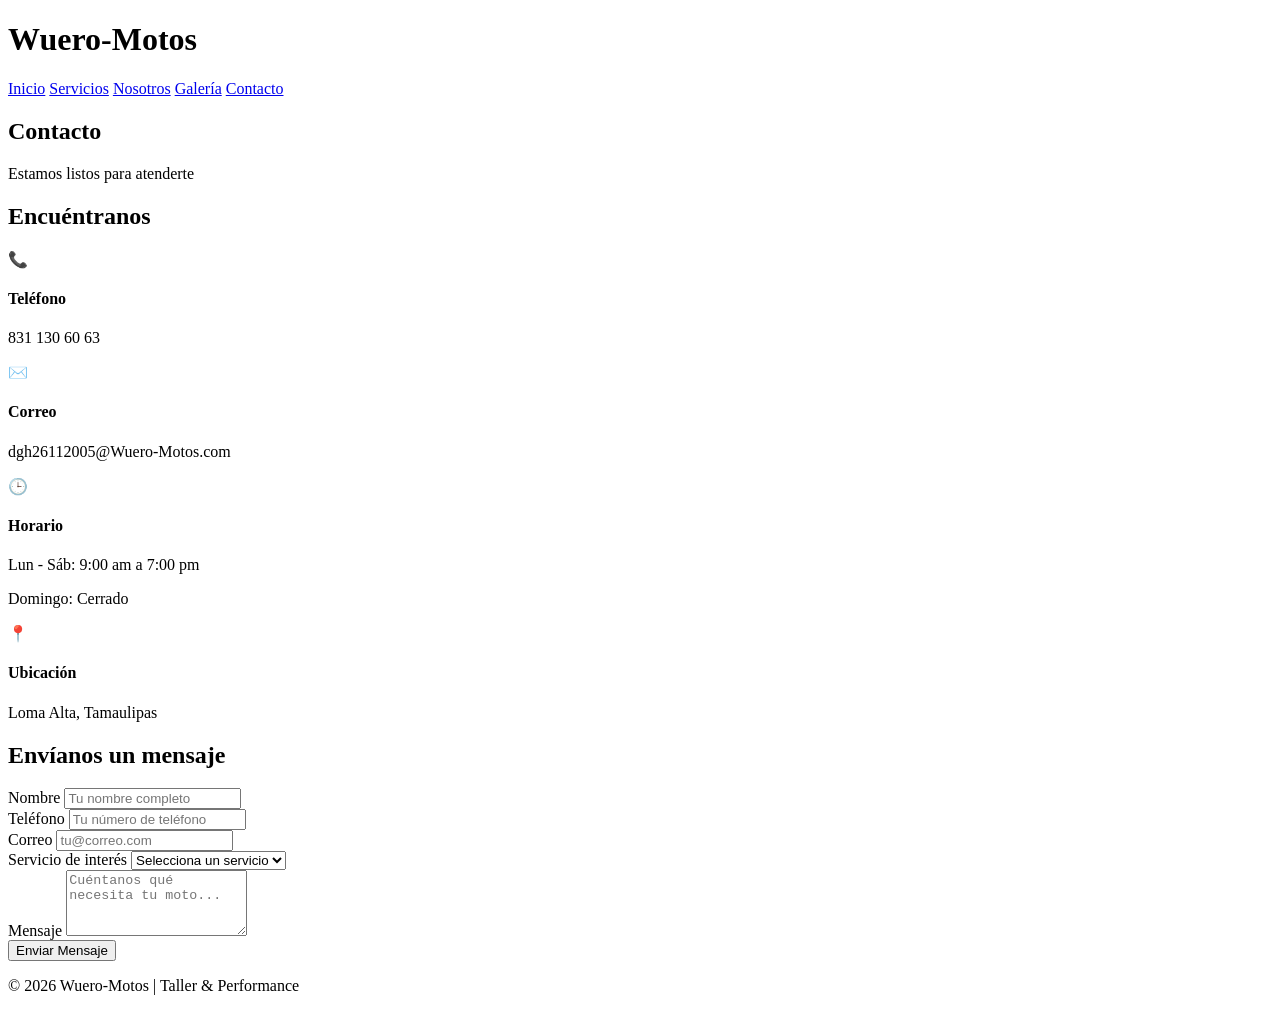
==== contacto.html @ bbf7035e "Rename sitio wed/contacto.html to contacto.html" ====
<!DOCTYPE html>
<html lang="es">
<head>
  <meta charset="UTF-8">
  <meta name="viewport" content="width=device-width, initial-scale=1.0">
  <title>Contacto - Wuero-Motos</title>
  <link rel="stylesheet" href="estilos.css">
</head>

<body>

  <!-- HEADER -->
  <header>
    <h1>Wuero<span>-Motos</span></h1>
    <nav>
      <a href="index.html">Inicio</a>
      <a href="servicios.html">Servicios</a>
      <a href="nosotros.html">Nosotros</a>
      <a href="galeria.html">Galería</a>
      <a href="contacto.html" class="active">Contacto</a>
    </nav>
  </header>

  <!-- TÍTULO DE PÁGINA -->
  <div class="page-title">
    <h2>Contacto</h2>
    <p>Estamos listos para atenderte</p>
  </div>

  <!-- CONTACTO CONTENIDO -->
  <section class="seccion contacto-layout">

    <!-- INFO DE CONTACTO -->
    <div class="contacto-info">
      <h2>Encuéntranos</h2>

      <div class="contacto-item">
        <span class="contacto-icono">📞</span>
        <div>
          <h4>Teléfono</h4>
          <p>831 130 60 63</p>
        </div>
      </div>

      <div class="contacto-item">
        <span class="contacto-icono">✉️</span>
        <div>
          <h4>Correo</h4>
          <p>dgh26112005@Wuero-Motos.com</p>
        </div>
      </div>

      <div class="contacto-item">
        <span class="contacto-icono">🕒</span>
        <div>
          <h4>Horario</h4>
          <p>Lun - Sáb: 9:00 am a 7:00 pm</p>
          <p>Domingo: Cerrado</p>
        </div>
      </div>

      <div class="contacto-item">
        <span class="contacto-icono">📍</span>
        <div>
          <h4>Ubicación</h4>
          <p>Loma Alta, Tamaulipas</p>
        </div>
      </div>
    </div>

    <!-- FORMULARIO -->
    <div class="contacto-form">
      <h2>Envíanos un mensaje</h2>

      <div class="form-grupo">
        <label for="nombre">Nombre</label>
        <input type="text" id="nombre" placeholder="Tu nombre completo">
      </div>

      <div class="form-grupo">
        <label for="telefono">Teléfono</label>
        <input type="tel" id="telefono" placeholder="Tu número de teléfono">
      </div>

      <div class="form-grupo">
        <label for="email">Correo</label>
        <input type="email" id="email" placeholder="tu@correo.com">
      </div>

      <div class="form-grupo">
        <label for="servicio">Servicio de interés</label>
        <select id="servicio">
          <option value="">Selecciona un servicio</option>
          <option value="alineacion">Alineación</option>
          <option value="mantenimiento">Mantenimiento</option>
          <option value="reparacion">Reparación</option>
          <option value="rendimiento">Ajuste de rendimiento</option>
          <option value="otro">Otro</option>
        </select>
      </div>

      <div class="form-grupo">
        <label for="mensaje">Mensaje</label>
        <textarea id="mensaje" rows="4" placeholder="Cuéntanos qué necesita tu moto..."></textarea>
      </div>

      <!-- Mensaje de confirmación (oculto por defecto) -->
      <p id="msg-exito" style="display:none; color:#00cc44; font-weight:bold; letter-spacing:0.05em; margin-bottom:1rem;">
        ✅ ¡Mensaje enviado! Nos pondremos en contacto pronto.
      </p>

      <button class="btn-enviar" onclick="enviarFormulario()">Enviar Mensaje</button>
    </div>

  </section>

  <!-- FOOTER -->
  <footer>
    <p>© 2026 Wuero-Motos | Taller & Performance</p>
  </footer>

  <!-- SCRIPT -->
  <script>
    function enviarFormulario() {
      // Limpiar todos los campos
      document.getElementById('nombre').value = '';
      document.getElementById('telefono').value = '';
      document.getElementById('email').value = '';
      document.getElementById('servicio').value = '';
      document.getElementById('mensaje').value = '';

      // Mostrar mensaje de éxito
      const msg = document.getElementById('msg-exito');
      msg.style.display = 'block';

      // Ocultar el mensaje después de 4 segundos
      setTimeout(function() {
        msg.style.display = 'none';
      }, 4000);
    }
  </script>

</body>
</html>
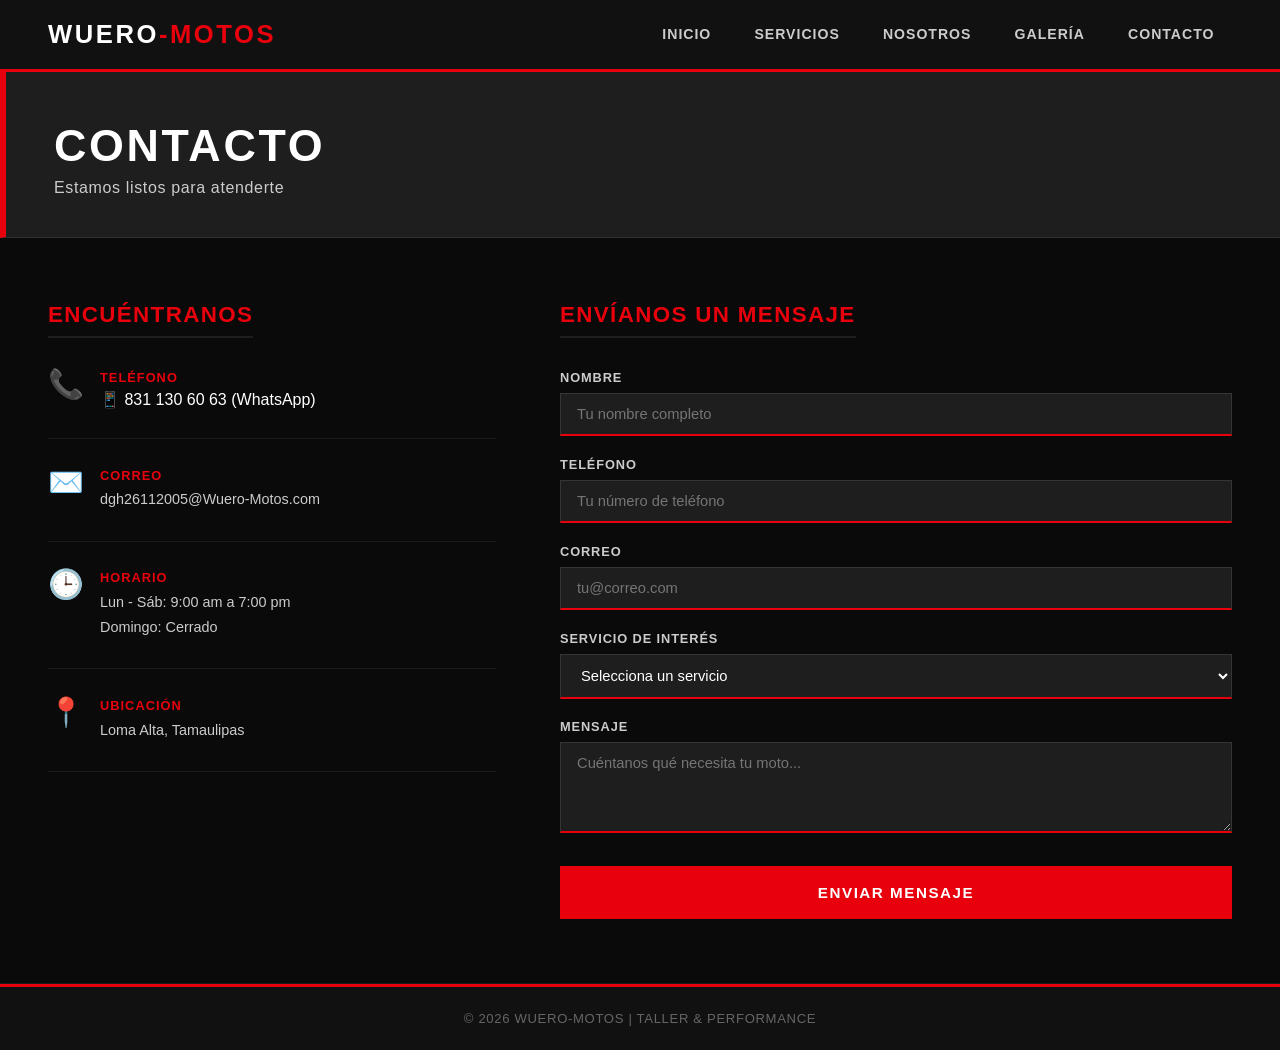
==== commit 2f9d9bcb: "contacto.html" ====
--- a/contacto.html
+++ b/contacto.html
@@ -38,7 +38,7 @@
         <span class="contacto-icono">📞</span>
         <div>
           <h4>Teléfono</h4>
-          <p>831 130 60 63</p>
+          <a href="https://wa.me/528311306063?text=Hola%2C%20me%20interesa%20un%20servicio%20de%20Wuero-Motos" target="_blank" style="color:inherit; text-decoration:none;">📱 831 130 60 63 (WhatsApp)</a>
         </div>
       </div>
 
--- a/estilos.css
+++ b/estilos.css
@@ -0,0 +1,659 @@
+/* ================================
+   RESET Y VARIABLES
+================================ */
+*, *::before, *::after {
+  box-sizing: border-box;
+  margin: 0;
+  padding: 0;
+}
+
+:root {
+  --negro:        #0a0a0a;
+  --gris-oscuro:  #111111;
+  --gris-medio:   #1e1e1e;
+  --rojo:         #e8000d;
+  --rojo-oscuro:  #b0000a;
+  --blanco:       #ffffff;
+  --gris-texto:   #cccccc;
+  --fuente:       Arial, sans-serif;
+}
+
+body {
+  font-family: var(--fuente);
+  background-color: var(--negro);
+  color: var(--blanco);
+  margin: 0;
+}
+
+/* ================================
+   HEADER / NAVBAR
+================================ */
+header {
+  display: flex;
+  align-items: center;
+  justify-content: space-between;
+  padding: 1.1rem 3rem;
+  background-color: var(--gris-oscuro);
+  border-bottom: 3px solid var(--rojo);
+  position: sticky;
+  top: 0;
+  z-index: 100;
+}
+
+header h1 {
+  font-size: 1.6rem;
+  font-weight: 900;
+  letter-spacing: 0.1em;
+  text-transform: uppercase;
+  color: var(--blanco);
+}
+
+header h1 span {
+  color: var(--rojo);
+}
+
+nav {
+  display: flex;
+  gap: 0.5rem;
+}
+
+nav a {
+  text-decoration: none;
+  color: var(--gris-texto);
+  font-size: 0.88rem;
+  font-weight: bold;
+  letter-spacing: 0.07em;
+  text-transform: uppercase;
+  padding: 0.5rem 1.1rem;
+  border-bottom: 2px solid transparent;
+  transition: color 0.2s, border-color 0.2s;
+}
+
+nav a:hover {
+  color: var(--rojo);
+  border-bottom-color: var(--rojo);
+}
+
+/* ================================
+   BANNER / HERO
+================================ */
+.banner {
+  min-height: 88vh;
+  display: flex;
+  flex-direction: column;
+  align-items: center;
+  justify-content: center;
+  text-align: center;
+  padding: 4rem 2rem;
+  position: relative;
+  overflow: hidden;
+
+  background:
+    linear-gradient(rgba(0,0,0,0.35), rgba(0,0,0,0.35)),
+   url('img/fondo.jpeg') center center / contain no-repeat;
+  background-color: #0a0a0a;
+}
+
+/* Línea decorativa roja izquierda */
+.banner::before {
+  content: '';
+  position: absolute;
+  left: 0;
+  top: 0;
+  bottom: 0;
+  width: 5px;
+  background-color: var(--rojo);
+}
+
+.banner h2 {
+  font-size: clamp(2.5rem, 6vw, 5rem);
+  font-weight: 900;
+  text-transform: uppercase;
+  letter-spacing: 0.05em;
+  color: var(--blanco);
+  margin-bottom: 1rem;
+  text-shadow: 0 0 30px rgba(232, 0, 13, 0.5);
+}
+
+.banner p {
+  font-size: clamp(1rem, 2.5vw, 1.4rem);
+  color: var(--gris-texto);
+  letter-spacing: 0.1em;
+  text-transform: uppercase;
+  margin-bottom: 2.5rem;
+}
+
+.banner .btn-hero {
+  display: inline-block;
+  text-decoration: none;
+  background-color: var(--rojo);
+  color: var(--blanco);
+  font-size: 0.95rem;
+  font-weight: bold;
+  letter-spacing: 0.1em;
+  text-transform: uppercase;
+  padding: 0.9rem 2.8rem;
+  border: 2px solid var(--rojo);
+  transition: background-color 0.2s, color 0.2s;
+}
+
+.banner .btn-hero:hover {
+  background-color: transparent;
+  color: var(--rojo);
+}
+
+/* ================================
+   SECCIONES GENERALES
+================================ */
+.seccion {
+  padding: 4rem 3rem;
+  border-bottom: 1px solid rgba(255,255,255,0.07);
+}
+
+.seccion h2 {
+  font-size: 1.5rem;
+  font-weight: 900;
+  text-transform: uppercase;
+  letter-spacing: 0.08em;
+  color: var(--rojo);
+  margin-bottom: 1.5rem;
+  padding-bottom: 0.5rem;
+  border-bottom: 2px solid var(--gris-medio);
+  display: inline-block;
+}
+
+/* ================================
+   SERVICIOS
+================================ */
+.servicios ul {
+  list-style: none;
+  display: grid;
+  grid-template-columns: repeat(auto-fit, minmax(200px, 1fr));
+  gap: 1rem;
+  margin-top: 0.5rem;
+}
+
+.servicios ul li {
+  background-color: var(--gris-medio);
+  border-left: 4px solid var(--rojo);
+  padding: 1rem 1.3rem;
+  font-size: 0.95rem;
+  font-weight: bold;
+  letter-spacing: 0.03em;
+  transition: background-color 0.2s;
+}
+
+.servicios ul li:hover {
+  background-color: #2a2a2a;
+}
+
+/* ================================
+   QUIÉNES SOMOS
+================================ */
+.frase-brava {
+  font-size: 0.97rem;
+  line-height: 1.9;
+  color: var(--gris-texto);
+  max-width: 700px;
+}
+
+/* ================================
+   GALERÍA
+================================ */
+.galeria {
+  display: grid;
+  grid-template-columns: repeat(auto-fit, minmax(250px, 1fr));
+  gap: 1rem;
+  margin-top: 0.5rem;
+}
+
+.galeria img {
+  width: 100%;
+  height: 220px;
+  object-fit: cover;
+  border: 2px solid var(--gris-medio);
+  transition: border-color 0.2s, transform 0.2s;
+}
+
+.galeria img:hover {
+  border-color: var(--rojo);
+  transform: scale(1.02);
+}
+
+/* ================================
+   CONTACTO
+================================ */
+.seccion p {
+  font-size: 0.95rem;
+  color: var(--gris-texto);
+  line-height: 2;
+}
+
+/* ================================
+   FOOTER
+================================ */
+footer {
+  text-align: center;
+  padding: 1.5rem;
+  font-size: 0.82rem;
+  color: #666666;
+  background-color: var(--gris-oscuro);
+  border-top: 3px solid var(--rojo);
+  letter-spacing: 0.05em;
+  text-transform: uppercase;
+}
+
+/* ================================
+   TÍTULO DE PÁGINA INTERIOR
+================================ */
+.page-title {
+  background-color: var(--gris-medio);
+  border-left: 6px solid var(--rojo);
+  padding: 3rem 3rem 2.5rem;
+  border-bottom: 1px solid rgba(255,255,255,0.07);
+}
+
+.page-title h2 {
+  font-size: clamp(1.8rem, 4vw, 2.8rem);
+  font-weight: 900;
+  text-transform: uppercase;
+  letter-spacing: 0.06em;
+  color: var(--blanco);
+  margin-bottom: 0.5rem;
+}
+
+.page-title p {
+  font-size: 1rem;
+  color: var(--gris-texto);
+  letter-spacing: 0.04em;
+}
+
+/* ================================
+   GRID DE SERVICIOS (TARJETAS)
+================================ */
+.servicios-grid {
+  display: grid;
+  grid-template-columns: repeat(auto-fit, minmax(280px, 1fr));
+  gap: 1.5rem;
+  padding: 3rem;
+}
+
+.card-servicio {
+  background-color: var(--gris-medio);
+  border: 1px solid rgba(255,255,255,0.06);
+  border-top: 4px solid var(--rojo);
+  padding: 2rem 1.8rem;
+  transition: transform 0.2s, box-shadow 0.2s;
+}
+
+.card-servicio:hover {
+  transform: translateY(-5px);
+  box-shadow: 0 10px 30px rgba(232, 0, 13, 0.2);
+}
+
+.card-icono {
+  font-size: 2.2rem;
+  margin-bottom: 1rem;
+}
+
+.card-servicio h3 {
+  font-size: 1.1rem;
+  font-weight: 900;
+  text-transform: uppercase;
+  letter-spacing: 0.05em;
+  color: var(--blanco);
+  margin-bottom: 0.8rem;
+}
+
+.card-servicio p {
+  font-size: 0.88rem;
+  line-height: 1.75;
+  color: var(--gris-texto);
+}
+
+/* ================================
+   SECCIÓN CTA (LLAMADO A ACCIÓN)
+================================ */
+.cta {
+  background-color: var(--gris-oscuro);
+  border-top: 3px solid var(--rojo);
+  text-align: center;
+  padding: 4rem 2rem;
+}
+
+.cta h3 {
+  font-size: clamp(1.3rem, 3vw, 2rem);
+  font-weight: 900;
+  text-transform: uppercase;
+  letter-spacing: 0.05em;
+  color: var(--blanco);
+  margin-bottom: 0.8rem;
+}
+
+.cta p {
+  color: var(--gris-texto);
+  font-size: 0.95rem;
+  margin-bottom: 2rem;
+}
+
+/* ================================
+   NOSOTROS
+================================ */
+.nosotros-hero {
+  display: flex;
+  gap: 4rem;
+  align-items: flex-start;
+  flex-wrap: wrap;
+}
+
+.nosotros-texto {
+  flex: 2;
+  min-width: 280px;
+}
+
+.nosotros-texto h2 {
+  font-size: 1.5rem;
+  font-weight: 900;
+  text-transform: uppercase;
+  letter-spacing: 0.06em;
+  color: var(--rojo);
+  margin-bottom: 1.2rem;
+}
+
+.nosotros-texto p {
+  font-size: 0.95rem;
+  line-height: 1.9;
+  color: var(--gris-texto);
+  margin-bottom: 1rem;
+}
+
+.nosotros-stats {
+  flex: 1;
+  min-width: 200px;
+  display: flex;
+  flex-direction: column;
+  gap: 1.5rem;
+}
+
+.stat {
+  background-color: var(--gris-medio);
+  border-left: 5px solid var(--rojo);
+  padding: 1.2rem 1.5rem;
+  display: flex;
+  flex-direction: column;
+}
+
+.stat-num {
+  font-size: 2.2rem;
+  font-weight: 900;
+  color: var(--rojo);
+  line-height: 1;
+}
+
+.stat-label {
+  font-size: 0.82rem;
+  color: var(--gris-texto);
+  text-transform: uppercase;
+  letter-spacing: 0.06em;
+  margin-top: 0.3rem;
+}
+
+.valores-grid {
+  display: grid;
+  grid-template-columns: repeat(auto-fit, minmax(220px, 1fr));
+  gap: 1.5rem;
+  margin-top: 0.5rem;
+}
+
+.valor-card {
+  background-color: var(--gris-medio);
+  border-top: 4px solid var(--rojo);
+  padding: 2rem 1.5rem;
+  transition: transform 0.2s;
+}
+
+.valor-card:hover {
+  transform: translateY(-4px);
+}
+
+.valor-card h3 {
+  font-size: 1rem;
+  font-weight: 900;
+  text-transform: uppercase;
+  letter-spacing: 0.05em;
+  color: var(--blanco);
+  margin: 0.8rem 0 0.6rem;
+}
+
+.valor-card p {
+  font-size: 0.87rem;
+  line-height: 1.75;
+  color: var(--gris-texto);
+}
+
+/* ================================
+   GALERÍA PAGE
+================================ */
+.galeria-seccion {
+  padding: 0;
+}
+
+.galeria-grid {
+  display: grid;
+  grid-template-columns: repeat(2, 1fr);
+  grid-auto-rows: 320px;
+  gap: 6px;
+  width: 100%;
+}
+
+.galeria-item {
+  position: relative;
+  overflow: hidden;
+  background-color: var(--negro);
+  width: 100%;
+  height: 100%;
+}
+
+.galeria-item.grande {
+  grid-column: span 2;
+}
+
+.galeria-item img {
+  position: absolute;
+  top: 0;
+  left: 0;
+  width: 100%;
+  height: 100%;
+  object-fit: contain;
+  object-position: center;
+  display: block;
+  transition: transform 0.3s;
+}
+
+.galeria-item:hover img {
+  transform: scale(1.05);
+}
+
+.galeria-overlay {
+  position: absolute;
+  bottom: 0;
+  left: 0;
+  right: 0;
+  background: linear-gradient(transparent, rgba(0,0,0,0.8));
+  padding: 1.5rem 1rem 1rem;
+  opacity: 0;
+  transition: opacity 0.3s;
+}
+
+.galeria-item:hover .galeria-overlay {
+  opacity: 1;
+}
+
+.galeria-overlay p {
+  font-size: 0.88rem;
+  color: var(--blanco);
+  font-weight: bold;
+  text-transform: uppercase;
+  letter-spacing: 0.05em;
+}
+
+/* ================================
+   CONTACTO PAGE
+================================ */
+.contacto-layout {
+  display: flex;
+  gap: 4rem;
+  flex-wrap: wrap;
+  align-items: flex-start;
+}
+
+.contacto-info {
+  flex: 1;
+  min-width: 250px;
+}
+
+.contacto-info h2 {
+  font-size: 1.4rem;
+  font-weight: 900;
+  text-transform: uppercase;
+  letter-spacing: 0.06em;
+  color: var(--rojo);
+  margin-bottom: 2rem;
+}
+
+.contacto-item {
+  display: flex;
+  align-items: flex-start;
+  gap: 1rem;
+  margin-bottom: 1.8rem;
+  padding-bottom: 1.8rem;
+  border-bottom: 1px solid rgba(255,255,255,0.07);
+}
+
+.contacto-icono {
+  font-size: 1.8rem;
+  line-height: 1;
+}
+
+.contacto-item h4 {
+  font-size: 0.8rem;
+  font-weight: 900;
+  text-transform: uppercase;
+  letter-spacing: 0.08em;
+  color: var(--rojo);
+  margin-bottom: 0.3rem;
+}
+
+.contacto-item p {
+  font-size: 0.9rem;
+  color: var(--gris-texto);
+  line-height: 1.7;
+}
+
+.contacto-form {
+  flex: 1.5;
+  min-width: 280px;
+}
+
+.contacto-form h2 {
+  font-size: 1.4rem;
+  font-weight: 900;
+  text-transform: uppercase;
+  letter-spacing: 0.06em;
+  color: var(--rojo);
+  margin-bottom: 2rem;
+}
+
+.form-grupo {
+  margin-bottom: 1.3rem;
+}
+
+.form-grupo label {
+  display: block;
+  font-size: 0.8rem;
+  font-weight: bold;
+  text-transform: uppercase;
+  letter-spacing: 0.07em;
+  color: var(--gris-texto);
+  margin-bottom: 0.5rem;
+}
+
+.form-grupo input,
+.form-grupo select,
+.form-grupo textarea {
+  width: 100%;
+  background-color: var(--gris-medio);
+  border: 1px solid rgba(255,255,255,0.1);
+  border-bottom: 2px solid var(--rojo);
+  color: var(--blanco);
+  font-size: 0.92rem;
+  padding: 0.75rem 1rem;
+  outline: none;
+  font-family: var(--fuente);
+  transition: border-color 0.2s, background-color 0.2s;
+}
+
+.form-grupo input:focus,
+.form-grupo select:focus,
+.form-grupo textarea:focus {
+  background-color: #2a2a2a;
+  border-bottom-color: #ff3344;
+}
+
+.form-grupo select option {
+  background-color: var(--gris-medio);
+}
+
+.form-grupo textarea {
+  resize: vertical;
+}
+
+.btn-enviar {
+  width: 100%;
+  background-color: var(--rojo);
+  color: var(--blanco);
+  font-size: 0.95rem;
+  font-weight: bold;
+  letter-spacing: 0.1em;
+  text-transform: uppercase;
+  padding: 1rem;
+  border: 2px solid var(--rojo);
+  cursor: pointer;
+  transition: background-color 0.2s, color 0.2s;
+  margin-top: 0.5rem;
+}
+
+.btn-enviar:hover {
+  background-color: transparent;
+  color: var(--rojo);
+}
+
+/* ================================
+   RESPONSIVE
+================================ */
+@media (max-width: 768px) {
+  header {
+    flex-direction: column;
+    gap: 0.8rem;
+    padding: 1rem;
+    text-align: center;
+  }
+
+  .seccion {
+    padding: 3rem 1.5rem;
+  }
+
+  .galeria-grid {
+    grid-template-columns: 1fr;
+  }
+
+  .galeria-item.grande {
+    grid-column: span 1;
+  }
+
+  .nosotros-hero,
+  .contacto-layout {
+    flex-direction: column;
+    gap: 2rem;
+  }
+}
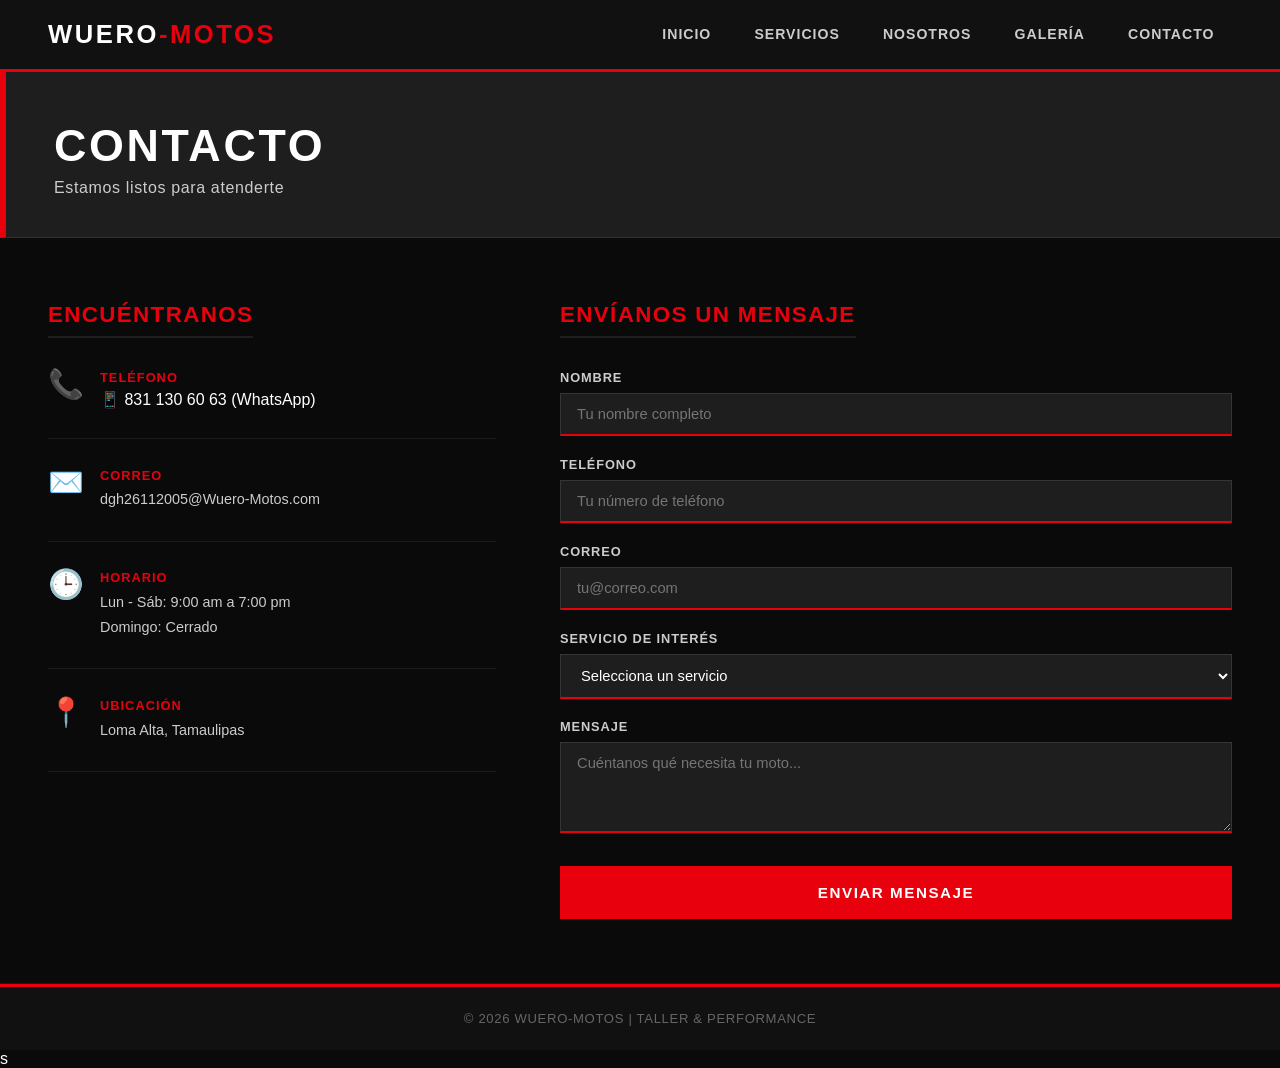
==== commit efb09f5c: "contacto.html" ====
--- a/contacto.html
+++ b/contacto.html
@@ -91,11 +91,11 @@
         <label for="servicio">Servicio de interés</label>
         <select id="servicio">
           <option value="">Selecciona un servicio</option>
-          <option value="alineacion">Alineación</option>
-          <option value="mantenimiento">Mantenimiento</option>
-          <option value="reparacion">Reparación</option>
-          <option value="rendimiento">Ajuste de rendimiento</option>
-          <option value="otro">Otro</option>
+          <option value="Alineación">Alineación</option>
+          <option value="Mantenimiento">Mantenimiento</option>
+          <option value="Reparación">Reparación</option>
+          <option value="Ajuste de rendimiento">Ajuste de rendimiento</option>
+          <option value="Otro">Otro</option>
         </select>
       </div>
 
@@ -104,9 +104,8 @@
         <textarea id="mensaje" rows="4" placeholder="Cuéntanos qué necesita tu moto..."></textarea>
       </div>
 
-      <!-- Mensaje de confirmación (oculto por defecto) -->
       <p id="msg-exito" style="display:none; color:#00cc44; font-weight:bold; letter-spacing:0.05em; margin-bottom:1rem;">
-        ✅ ¡Mensaje enviado! Nos pondremos en contacto pronto.
+        ✅ ¡Abriendo WhatsApp...!
       </p>
 
       <button class="btn-enviar" onclick="enviarFormulario()">Enviar Mensaje</button>
@@ -119,26 +118,46 @@
     <p>© 2026 Wuero-Motos | Taller & Performance</p>
   </footer>
 
-  <!-- SCRIPT -->
   <script>
     function enviarFormulario() {
-      // Limpiar todos los campos
-      document.getElementById('nombre').value = '';
+      const nombre   = document.getElementById('nombre').value.trim();
+      const telefono = document.getElementById('telefono').value.trim();
+      const email    = document.getElementById('email').value.trim();
+      const servicio = document.getElementById('servicio').value;
+      const mensaje  = document.getElementById('mensaje').value.trim();
+
+      if (!nombre)   { alert('⚠️ Por favor ingresa tu nombre.'); return; }
+      if (!telefono || !/^\d{7,15}$/.test(telefono.replace(/[\s\-]/g, ''))) { alert('⚠️ Ingresa un número de teléfono válido.'); return; }
+      if (!email || !/^[^\s@]+@[^\s@]+\.[^\s@]+$/.test(email)) { alert('⚠️ Ingresa un correo electrónico válido.'); return; }
+      if (!servicio) { alert('⚠️ Selecciona el servicio de tu interés.'); return; }
+      if (!mensaje)  { alert('⚠️ Escribe un mensaje antes de enviar.'); return; }
+
+      const texto =
+        '🏍️ *Nuevo mensaje - Wuero-Motos*\n\n' +
+        '👤 *Nombre:* ' + nombre + '\n' +
+        '📞 *Teléfono:* ' + telefono + '\n' +
+        '✉️ *Correo:* ' + email + '\n' +
+        '🔧 *Servicio:* ' + servicio + '\n' +
+        '💬 *Mensaje:* ' + mensaje;
+
+      const url = 'https://wa.me/528311306063?text=' + encodeURIComponent(texto);
+
+      document.getElementById('nombre').value   = '';
       document.getElementById('telefono').value = '';
-      document.getElementById('email').value = '';
+      document.getElementById('email').value    = '';
       document.getElementById('servicio').value = '';
-      document.getElementById('mensaje').value = '';
+      document.getElementById('mensaje').value  = '';
 
-      // Mostrar mensaje de éxito
       const msg = document.getElementById('msg-exito');
       msg.style.display = 'block';
 
-      // Ocultar el mensaje después de 4 segundos
       setTimeout(function() {
         msg.style.display = 'none';
-      }, 4000);
+        window.location.href = url;
+      }, 800);
     }
   </script>
 
 </body>
 </html>
+s
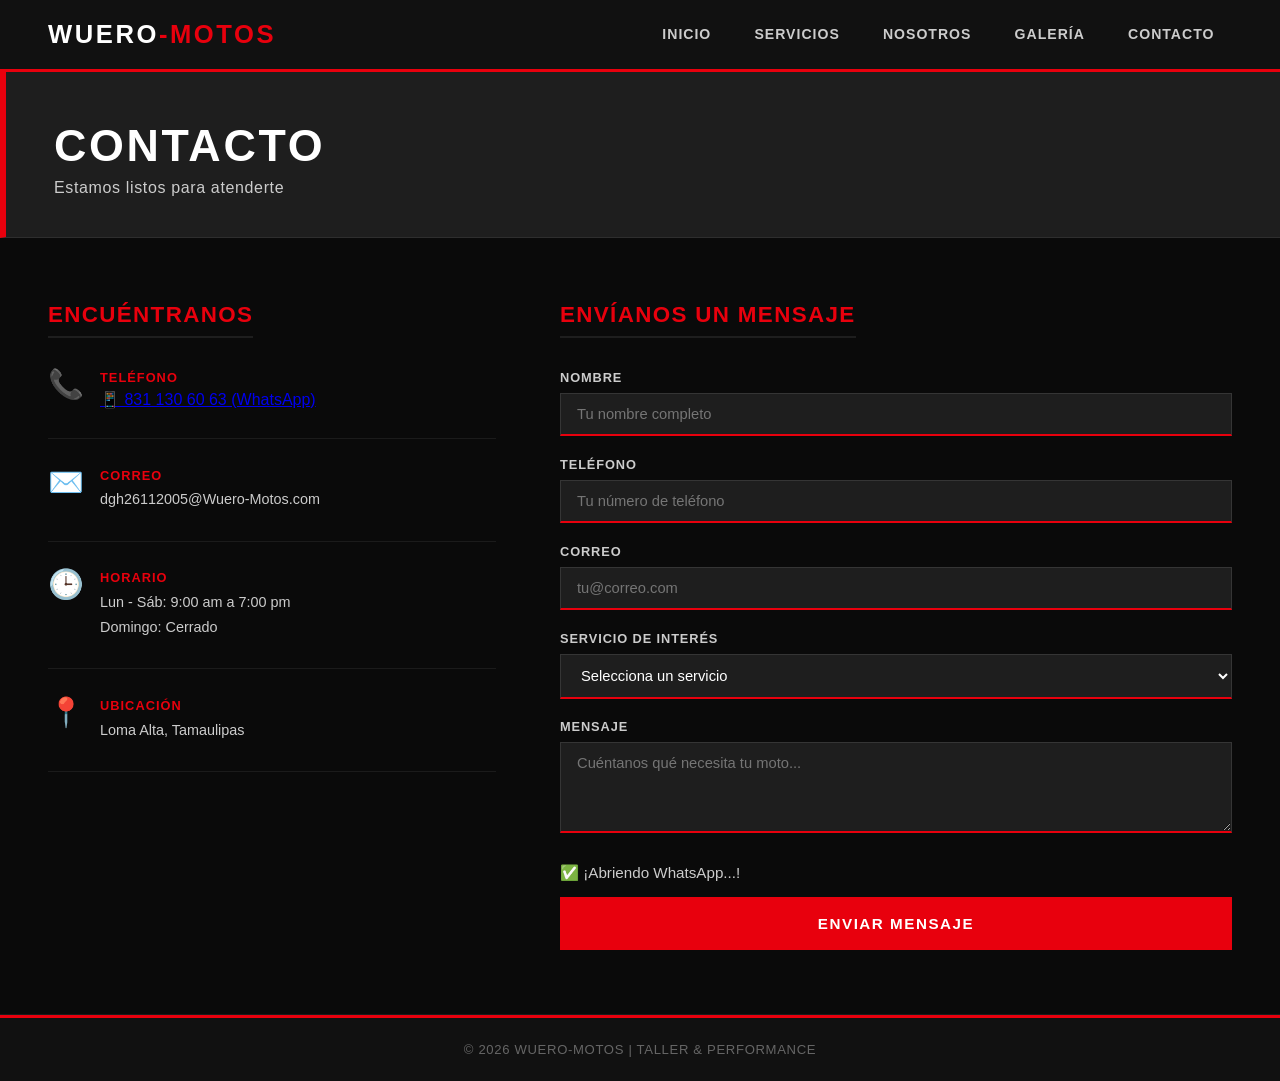
==== commit d42f0ee2: "contacto.html" ====
--- a/contacto.html
+++ b/contacto.html
@@ -4,6 +4,7 @@
   <meta charset="UTF-8">
   <meta name="viewport" content="width=device-width, initial-scale=1.0">
   <title>Contacto - Wuero-Motos</title>
+
   <link rel="stylesheet" href="estilos.css">
 </head>
 
@@ -12,6 +13,7 @@
   <!-- HEADER -->
   <header>
     <h1>Wuero<span>-Motos</span></h1>
+
     <nav>
       <a href="index.html">Inicio</a>
       <a href="servicios.html">Servicios</a>
@@ -21,29 +23,39 @@
     </nav>
   </header>
 
-  <!-- TÍTULO DE PÁGINA -->
+  <!-- TÍTULO -->
   <div class="page-title">
     <h2>Contacto</h2>
     <p>Estamos listos para atenderte</p>
   </div>
 
-  <!-- CONTACTO CONTENIDO -->
+  <!-- CONTENIDO -->
   <section class="seccion contacto-layout">
 
-    <!-- INFO DE CONTACTO -->
+    <!-- INFO -->
     <div class="contacto-info">
+
       <h2>Encuéntranos</h2>
 
       <div class="contacto-item">
         <span class="contacto-icono">📞</span>
+
         <div>
           <h4>Teléfono</h4>
-          <a href="https://wa.me/528311306063?text=Hola%2C%20me%20interesa%20un%20servicio%20de%20Wuero-Motos" target="_blank" style="color:inherit; text-decoration:none;">📱 831 130 60 63 (WhatsApp)</a>
+
+          <a
+            href="https://wa.me/528311306063?text=Hola%2C%20me%20interesa%20un%20servicio%20de%20Wuero-Motos"
+            target="_blank"
+            class="whatsapp-link"
+          >
+            📱 831 130 60 63 (WhatsApp)
+          </a>
         </div>
       </div>
 
       <div class="contacto-item">
         <span class="contacto-icono">✉️</span>
+
         <div>
           <h4>Correo</h4>
           <p>dgh26112005@Wuero-Motos.com</p>
@@ -52,8 +64,10 @@
 
       <div class="contacto-item">
         <span class="contacto-icono">🕒</span>
+
         <div>
           <h4>Horario</h4>
+
           <p>Lun - Sáb: 9:00 am a 7:00 pm</p>
           <p>Domingo: Cerrado</p>
         </div>
@@ -61,34 +75,53 @@
 
       <div class="contacto-item">
         <span class="contacto-icono">📍</span>
+
         <div>
           <h4>Ubicación</h4>
           <p>Loma Alta, Tamaulipas</p>
         </div>
       </div>
+
     </div>
 
     <!-- FORMULARIO -->
     <div class="contacto-form">
+
       <h2>Envíanos un mensaje</h2>
 
       <div class="form-grupo">
         <label for="nombre">Nombre</label>
-        <input type="text" id="nombre" placeholder="Tu nombre completo">
+
+        <input
+          type="text"
+          id="nombre"
+          placeholder="Tu nombre completo"
+        >
       </div>
 
       <div class="form-grupo">
         <label for="telefono">Teléfono</label>
-        <input type="tel" id="telefono" placeholder="Tu número de teléfono">
+
+        <input
+          type="tel"
+          id="telefono"
+          placeholder="Tu número de teléfono"
+        >
       </div>
 
       <div class="form-grupo">
         <label for="email">Correo</label>
-        <input type="email" id="email" placeholder="tu@correo.com">
+
+        <input
+          type="email"
+          id="email"
+          placeholder="tu@correo.com"
+        >
       </div>
 
       <div class="form-grupo">
         <label for="servicio">Servicio de interés</label>
+
         <select id="servicio">
           <option value="">Selecciona un servicio</option>
           <option value="Alineación">Alineación</option>
@@ -101,14 +134,25 @@
 
       <div class="form-grupo">
         <label for="mensaje">Mensaje</label>
-        <textarea id="mensaje" rows="4" placeholder="Cuéntanos qué necesita tu moto..."></textarea>
+
+        <textarea
+          id="mensaje"
+          rows="4"
+          placeholder="Cuéntanos qué necesita tu moto..."
+        ></textarea>
       </div>
 
-      <p id="msg-exito" style="display:none; color:#00cc44; font-weight:bold; letter-spacing:0.05em; margin-bottom:1rem;">
+      <p id="msg-exito">
         ✅ ¡Abriendo WhatsApp...!
       </p>
 
-      <button class="btn-enviar" onclick="enviarFormulario()">Enviar Mensaje</button>
+      <button
+        class="btn-enviar"
+        onclick="enviarFormulario()"
+      >
+        Enviar Mensaje
+      </button>
+
     </div>
 
   </section>
@@ -118,46 +162,8 @@
     <p>© 2026 Wuero-Motos | Taller & Performance</p>
   </footer>
 
-  <script>
-    function enviarFormulario() {
-      const nombre   = document.getElementById('nombre').value.trim();
-      const telefono = document.getElementById('telefono').value.trim();
-      const email    = document.getElementById('email').value.trim();
-      const servicio = document.getElementById('servicio').value;
-      const mensaje  = document.getElementById('mensaje').value.trim();
-
-      if (!nombre)   { alert('⚠️ Por favor ingresa tu nombre.'); return; }
-      if (!telefono || !/^\d{7,15}$/.test(telefono.replace(/[\s\-]/g, ''))) { alert('⚠️ Ingresa un número de teléfono válido.'); return; }
-      if (!email || !/^[^\s@]+@[^\s@]+\.[^\s@]+$/.test(email)) { alert('⚠️ Ingresa un correo electrónico válido.'); return; }
-      if (!servicio) { alert('⚠️ Selecciona el servicio de tu interés.'); return; }
-      if (!mensaje)  { alert('⚠️ Escribe un mensaje antes de enviar.'); return; }
-
-      const texto =
-        '🏍️ *Nuevo mensaje - Wuero-Motos*\n\n' +
-        '👤 *Nombre:* ' + nombre + '\n' +
-        '📞 *Teléfono:* ' + telefono + '\n' +
-        '✉️ *Correo:* ' + email + '\n' +
-        '🔧 *Servicio:* ' + servicio + '\n' +
-        '💬 *Mensaje:* ' + mensaje;
-
-      const url = 'https://wa.me/528311306063?text=' + encodeURIComponent(texto);
-
-      document.getElementById('nombre').value   = '';
-      document.getElementById('telefono').value = '';
-      document.getElementById('email').value    = '';
-      document.getElementById('servicio').value = '';
-      document.getElementById('mensaje').value  = '';
-
-      const msg = document.getElementById('msg-exito');
-      msg.style.display = 'block';
-
-      setTimeout(function() {
-        msg.style.display = 'none';
-        window.location.href = url;
-      }, 800);
-    }
-  </script>
+  <!-- JS -->
+  <script src="script.js"></script>
 
 </body>
 </html>
-s
